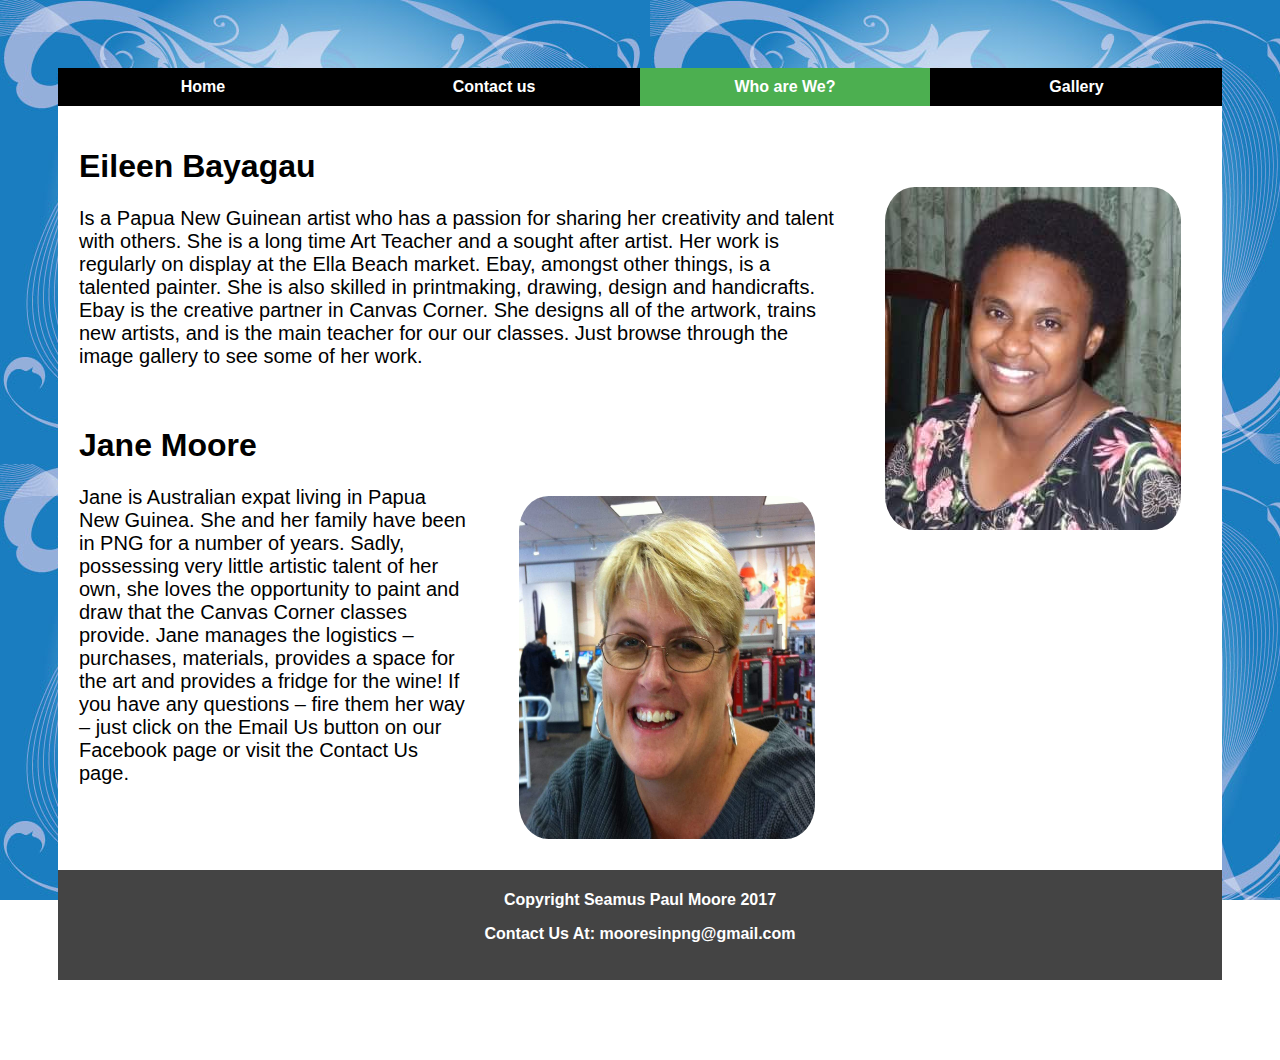
==== about.html @ 2cfee497 "Add files via upload" ====
<!DOCTYPE html>

<head>
<meta http-equiv="Content-Type" content="text/html; charset=utf-8" />
<meta name="viewport" content="width=device-width, initial-scale=1.0">
<meta name="author" content="Seamus Moore">
<meta name="description" content="Art Fanatics">
<meta name="keywords" content="HTML, CSS, XML, XHTML, Art, new, awesome">
<link rel="stylesheet" type="text/css" href="corecss.css" media="screen" />
<script src="https://ajax.googleapis.com/ajax/libs/jquery/2.1.1/jquery.min.js"></script>
<title>About</title>
<link rel="shortcut icon" href="images/favicon.ico" />
</head>
<body>

<nav class="desktop">
  <a href="index.html">Home</a>
  <a href="contact.html">Contact us</a>
  <a class="active" a href="about.html">Who are We?</a>
  <a href="gallery.html">Gallery</a>
</nav>

<nav class="mobile">
  <button>toggle</button>
  <div>
  <a href="index.html">Home</a>
  <a href="contact.html">Contact us</a>
  <a href="about.html">Who are We?</a>
  <a href="gallery.html">Gallery</a>
  </div>
</nav>

<script type="text/javascript">
	jQuery(document).ready(function(){

		
		jQuery('button').click(function(){
		jQuery(this).toggleClass('expanded');
		jQuery(".toggle").slideToggle();
	});
});

$("button").click(function() {
  $(this).toggleClass("expanded").siblings("div").slideToggle();
});

</script>


<div class= "site-container"
        <div class="site-container">


<h1>Eileen Bayagau </h1>  
  <div>
  <img src="images/pro (1).jpg" class= "image5" align="right">
</div>
<p style="font-size: 20px">
Is a Papua New Guinean artist who has a passion for sharing her creativity and talent with others.  
She is a long time Art Teacher and a sought after artist.
Her work is regularly on display at the Ella Beach market. Ebay, amongst other things,
is a talented painter. She is also skilled in printmaking, drawing, design and handicrafts. 
Ebay is the creative partner in Canvas Corner. She designs all of the artwork, trains new artists, 
and is the main teacher for our our classes. Just browse through the image gallery to see some of her work.</p>
<br>

<h1> Jane Moore </h1>
  <div>
  <img src="images/pro (2).jpg" class= "image4" align="right">
 </div>
<p style="font-size: 20px">
 Jane is Australian expat living in Papua New Guinea. She and her family have been in PNG for a number of years. 
Sadly, possessing very little artistic talent of her own, she loves the opportunity to paint and draw 
that the Canvas Corner classes provide. Jane manages the logistics – purchases, materials, provides a space for the art and 
provides a fridge for the wine! If you have any questions – fire them her way – just click on the Email Us button on our 
Facebook page or visit the Contact Us page.

</p> 

</div>
</header>

<div class= "site-footer"

<p style="color: white;"><b><center> Copyright Seamus Paul Moore 2017</center></b></p>
<p><b><center> Contact Us At: mooresinpng@gmail.com</center></b></p>
</div>
</body>
</html>
---- corecss.css ----
/*specifices body function*/
body {
  background-color:yello;
	background-image: url(images/back1.jpg);
	background-attachment: fixed;
	background-repeat: repeat;
}
/*Container for the sites banner*/
.site-banner {
  margin: 68px 50px 0;
	max-width: 12000px;
	margin-top: 20px;
	margin-bottom: -72px;
  overflow:hidden;
}

/* The slider images for centering*/
.image1{
  display: block;
  margin-right: auto;
  margin-left: auto;
 	height: auto;
	width:auto;
  max-width: 100%;
}

/*Container for main text, gives illusion that it is "above" the background*/
.site-container {
	background-color: white;
	margin: 68px 50px 0;
	max-width: 12000px;
	margin-top: 0px;
	overflow: hidden;
	border: 1px solid white;
	padding: 20px;
	margin-bottom: 80px;

}

.site-footer {
	background-color: #444;
	margin: 68px 50px 0;
	max-width: 12000px;
	margin-top: -100px;
	overflow: hidden;
	border: 0.5px solid #444;
	padding: 20px;
	margin-bottom: 80px;

}

/* The slider images for centering*/
.image2{
  display: block;
  margin-right: auto;
  margin-left: auto;
 	height: auto;
	width:auto;
  max-width: 100%;
}

/*Google Map*/
#map {
  margin-right: auto;
  margin-left: auto;
	margin-bottom: 20px;
  height: 400px;
	width:auto;
  width:100%;
  background-color: grey;
}
/*Banner image CSS */
.image1{
 	height: auto;
	width:auto;
  max-width: 100
}

/* Offical Logo on body*/
.image3{
 	height: auto;
	width:auto;
  max-width: 100%;
	margin-left: auto;
  margin-right: auto;
	border-radius: 50%;
	display: block;
}

/*Pro pics*/
.image4{
 	height:343px;
	width:296px;
  margin-top: 10px;
  margin-bottom: 30px;
	border-radius: 10%;
  margin-left: 50px;
  margin-right: 20px;

}

/*Pro pics*/
.image5{
 	height:343px;
	width:296px;
  margin-top:   -20px;
  margin-bottom: 30px;
	border-radius: 10%;
  margin-left: 50px;
  margin-right: 20px;
}

/* Mobile Nav Bar begins*/
/* Nav Bar Begins*/
.mobile {
  display: none;
  position: fixed;
  width: 100%;
  top: 0;
  left: 0;
}
/* Change the link color on hover */
.mobile a:hover {
    background-color: #555;
    color: white;
}
.mobile div {
  display: none;
}
.mobile button {
  position: absolute;
  top: 15px;
  right: 25px;
  border: 0;
  text-indent: 200%;
  overflow: hidden;
  background: rgba(255,255,255,0.8) url("images/mbutton.png") center no-repeat;
  border: 1px solid #ddd;
  border-radius: 3px;
  background-size: 80%;
  width: 30px;
  height: 30px;
  outline: none;
  -webkit-transition: all 400ms ease;
  transition: all 400ms ease;
}

.mobile a {
  display: block;
}

a {
  background: black;
  text-align: center;
  padding: 10px 0;
  text-decoration: none;
  color:white;
  font-weight: bold;

}

.desktop {  
  display: block;
  overflow: hidden;
  position: relative;
  margin: 68px 50px 0;
  height: auto;
  background: black;


}

/* Desktop nav bar begins*/
/* Change the link color on hover */
.desktop a:hover {
    background-color: #555;
    color: white;
}
.desktop a {
  width: 25%;
  float: left;
  border-right: 1px solid black;
  box-sizing: border-box;
}
.desktop a:last-child {
  border-right: none;
}
article {
  padding: 0 0px opx;
}

.active {
    background-color: #4CAF50;
}

.link {
  background: white;
  text-align: center;
  text-decoration: none;
  color:black;
  font-weight: bold;
}

/* Image Gallery */
div.gallery {
    border: 1px solid #ccc;
	box-shadow: 5px 5px 5px #BABABA;
    margin-top: 20px;
    margin-bottom: 10px;
	
}

div.gallery:hover {
    border: 1px solid #777;
}

div.gallery img  {
    width: 100%;
    height: auto;
}

div.desc {
    padding: 15px;
    text-align: center;
}

* {
    box-sizing: border-box;
}

.responsive {
    padding: 0 6px;
    float: left;
    width: 24.99999%;
}

@media only screen and (max-width: 700px){
    .responsive {
        width: 49.99999%;
        margin: 6px 0;
    }
}

@media only screen and (max-width: 500px){
    .responsive {
        width: 100%;
    }
}

.clearfix:after {
    content: "";
    display: table;
    clear: both;
}

/* Defines what happens on browser resize*/
@media (max-width: 800px) {
	.mobile {
		display:block;
	}
	.desktop {
		display:none;
	}
}
/* Nav Bar ends*/

* {box-sizing:border-box}
body {font-family: Verdana,sans-serif;}
.mySlides {display:none}

/* The dots/bullets/indicators */
.dot {
  height: 13px;
  width: 13px;
  margin: 0 2px;
  background-color:#bbb;
  display: inline-block;
  transition: background-color 0.6s ease;
}

.active {
  background-color: #4CAF50
}

/* Fading animation */
.fade {
  -webkit-animation-name: fade;
  -webkit-animation-duration: 1.5s;
  animation-name: fade;
  animation-duration: 1.5s;
}

@-webkit-keyframes fade {
  from {opacity: .4} 
  to {opacity: 1}
}

@keyframes fade {
  from {opacity: .4} 
  to {opacity: 1}
}


/* On smaller screens, decrease container size */
@media only screen and (max-width: 600px) {
	.site-container {margin: auto;}
	.site-footer {margin:auto;}
  .site-banner {margin:auto;}
}
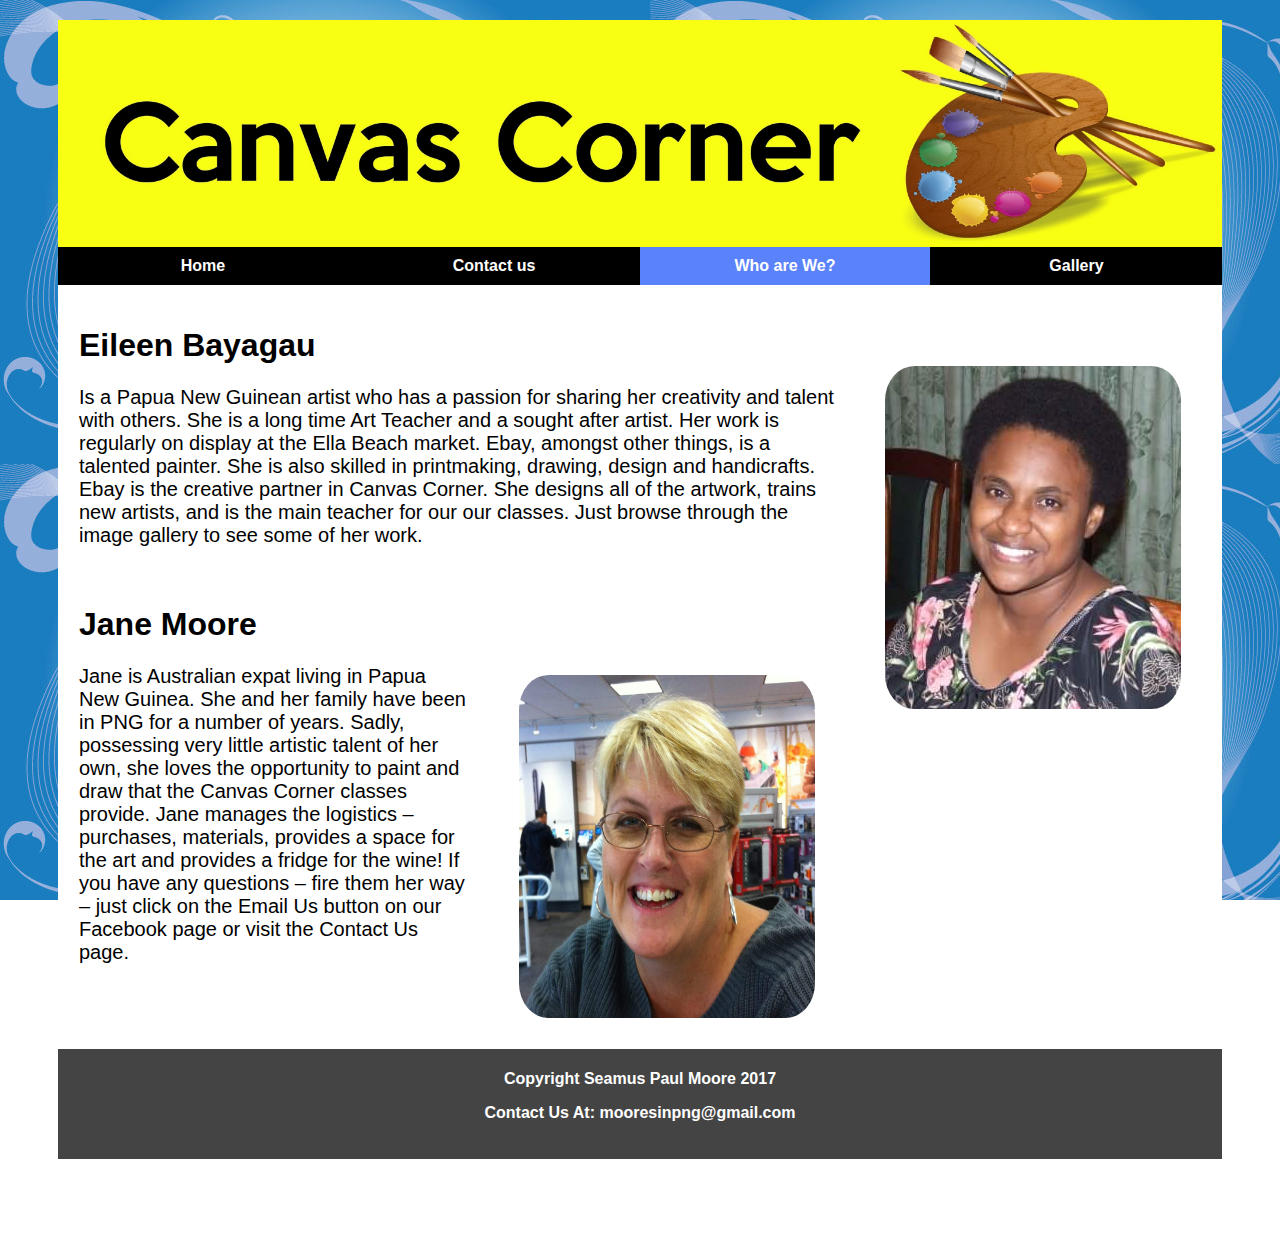
==== commit d6117e5a: "Add files via upload" ====
--- a/about.html
+++ b/about.html
@@ -12,6 +12,10 @@
 <link rel="shortcut icon" href="images/favicon.ico" />
 </head>
 <body>
+
+<div class= "site-banner">
+<img src="images/banner1.jpg" class= "image1">
+</div>
 
 <nav class="desktop">
   <a href="index.html">Home</a>
--- a/corecss.css
+++ b/corecss.css
@@ -5,7 +5,7 @@
 	background-attachment: fixed;
 	background-repeat: repeat;
 }
-/*Container for the sites banner*/
+/*Container for the sites banner (REMOVED FOR NOW)*/
 .site-banner {
   margin: 68px 50px 0;
 	max-width: 12000px;
@@ -19,7 +19,7 @@
   display: block;
   margin-right: auto;
   margin-left: auto;
- 	height: auto;
+  height: auto;
 	width:auto;
   max-width: 100%;
 }
@@ -189,12 +189,9 @@
   padding: 0 0px opx;
 }
 
-.active {
-    background-color: #4CAF50;
-}
 
 .link {
-  background: white;
+  background-color: transparent;
   text-align: center;
   text-decoration: none;
   color:black;
@@ -279,7 +276,7 @@
 }
 
 .active {
-  background-color: #4CAF50
+  background-color: #5A82FA
 }
 
 /* Fading animation */
